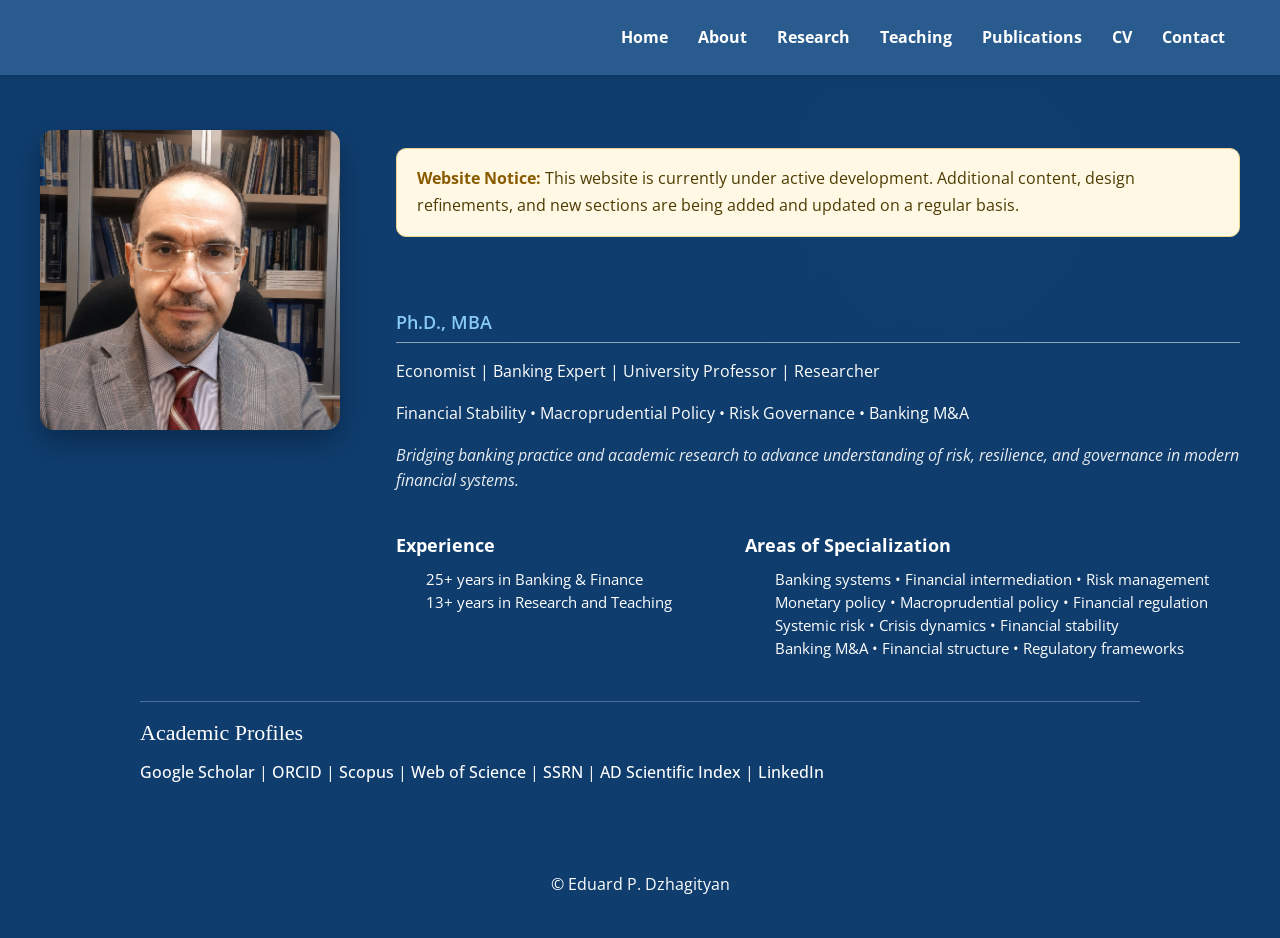
==== index.html @ 49aa9683 "Update index.html" ====
<!DOCTYPE html>

<html lang="en">

<head>
<meta charset="UTF-8">
<meta name="viewport" content="width=device-width, initial-scale=1.0">
<title>Eduard P. Dzhagityan</title>
<link rel="stylesheet" href="style.css">
</head>

<body>

<nav>
<a href="index.html">Home</a>
<a href="about.html">About</a>
<a href="research.html">Research</a>
<a href="teaching.html">Teaching</a>
<a href="publications.html">Publications</a>
<a href="cv.html">CV</a>
<a href="contact.html">Contact</a>
</nav>

<header>

<div class="container">

<div class="hero">

<img src="profile-new.jpg" alt="Eduard P. Dzhagityan">

<div class="hero-text">

<div class="site-notice">
    <strong>Website Notice:</strong> This website is currently under active development. Additional content, design refinements, and new sections are being added and updated on a regular basis.
</div>

<h1>
Eduard P. Dzhagityan
<span class="degrees">Ph.D., MBA</span>
</h1>

<p>
Economist | Banking Expert | University Professor | Researcher
</p>

<p>    
Financial Stability • Macroprudential Policy • Risk Governance • Banking M&A
</p>

<p style="font-style:italic; opacity:0.9;">
Bridging banking practice and academic research to advance understanding of risk, resilience, and governance in modern financial systems.
</p>

<div class="hero-highlights">
  <div>
    <strong>Experience</strong>
    <div style="margin-top:4px; margin-left:30px;">
        25+ years in Banking & Finance<br>
        13+ years in Research and Teaching
    </div>
</div>

  <div style="padding-left:15px;">
    <strong>Areas of Specialization</strong>
    <div style="margin-top:4px; margin-left:30px;">
        Banking systems • Financial intermediation • Risk management<br>
        Monetary policy • Macroprudential policy • Financial regulation<br>
        Systemic risk • Crisis dynamics • Financial stability<br>
        Banking M&A • Financial structure • Regulatory frameworks
    </div>
</div>
</div>




</div>
</div>
</div>
<div class="academic-profiles">
    <strong>Academic Profiles</strong>

<a href="https://scholar.google.com/citations?user=ScvrYH0AAAAJ" target="_blank">Google Scholar</a> |
<a href="https://orcid.org/0000-0003-3164-4696" target="_blank">ORCID</a> |
<a href="https://www.scopus.com/authid/detail.uri?authorId=57206865090" target="_blank">Scopus</a> |
<a href="https://www.webofscience.com/wos/author/record/E-4802-2016" target="_blank">Web of Science</a> |
<a href="https://papers.ssrn.com/sol3/papers.cfm?abstract_id=3195823" target="_blank">SSRN</a> |
<a href="https://adscientificindex.com/scientist/eduard-dzhagityan/5944820/" target="_blank">AD Scientific Index</a> |
<a href="https://www.linkedin.com/in/eduard-dzhagityan-02162433/" target="_blank">LinkedIn</a>
</div>
</header>

<footer>
© Eduard P. Dzhagityan
</footer>

</body>
</html>
---- style.css ----
@import url('https://fonts.googleapis.com/css2?family=Open+Sans:wght@400;600;700&display=swap');

body{
    margin:0;
    font-family:"Open Sans", Arial, sans-serif;
    background:#f5f7fa;
    color:#222;
    line-height:1.7;
}

nav{
    background:#2a5b8f;
    padding:24px 40px;
    box-shadow:0 2px 6px rgba(0,0,0,.1);
    position:sticky;
    top:0;
    z-index:10;
    display:flex;
    justify-content:flex-end;
    align-items:center;
}

nav a{
    margin:0 15px;
    text-decoration:none;
    color:white;
    font-weight:bold;
}

nav a:hover{
    color:#8fd3ff;
}

header{
    background:
    linear-gradient(90deg, rgba(15,61,110,0.98) 0%, rgba(15,61,110,0.95) 100%),
    radial-gradient(circle at 75% 18%, rgba(255,255,255,0.08), transparent 28%),
    linear-gradient(135deg, #0f3d6e 0%, #082d55 100%);
    color:white;
    padding:35px 40px 45px 40px;
    position:relative;
    overflow:hidden;
}

.container{
    max-width:1320px;
    margin:auto;
}

.hero{
    display:flex;
    align-items:flex-start;
    gap:56px;
    flex-wrap:wrap;
    position:relative;
    margin-top:20px;
}

.hero img{
    width:300px;
    border-radius:14px;
    box-shadow:0 12px 30px rgba(0,0,0,.30);
    z-index:1;
}

.hero-text{
    flex:1;
    min-width:300px;
}

.hero-text h1{
    margin:0;
    font-size:34px;
    line-height:1.15;
    font-weight:700;
}

.hero-text h1 .degrees{
    display:block;
    font-size:18px;
    font-weight:600;
    margin-top:8px;
    padding-bottom:10px;
    border-bottom:1px solid rgba(255,255,255,0.55);
    color:#8fd3ff;
    opacity:0.95;
}

.hero-text p{
    font-size:16px;
    margin-bottom:14px;
    line-height:1.6;
}

.hero-highlights{
    display:grid;
    grid-template-columns:1.1fr 1.9fr;
    gap:38px;
    margin-top:38px;
    font-size:15px;
    line-height:1.55;
    align-items:start;
}

.hero-highlights strong{
    font-size:18px;
    display:block;
    margin-bottom:8px;
}

.academic-profiles{
    width:100%;
    max-width:1000px;
    margin:40px auto 0 auto;
    padding-top:12px;
    text-align:left;
    background:none;
    border:none;
    box-shadow:none;
    border-top:1px solid rgba(255,255,255,0.25);
}

.academic-profiles strong{
    display:block;
    font-family:Georgia, serif;
    font-size:22px;
    font-weight:500;
    margin-bottom:8px;
    color:white;
}

.academic-profiles a{
    color:white;
    text-decoration:none;
    font-weight:500;
}

.academic-profiles a:hover{
    text-decoration:underline;
}

.buttons{
    margin-top:25px;
}

.button{
    display:inline-block;
    margin-right:10px;
    margin-bottom:10px;
    padding:12px 20px;
    background:white;
    color:#0f3d6e;
    text-decoration:none;
    border-radius:6px;
    font-weight:bold;
}

section{
    max-width:1200px;
    margin:auto;
    padding:60px 30px;
}

section.page-section{
    background:white;
    font-size:19px;
    line-height:1.85;
}

h1{
    color:#0f3d6e;
    font-size:36px;
    margin-bottom:30px;
}

h2{
    color:#0f3d6e;
    font-size:24px;
    margin-top:40px;
    margin-bottom:25px;
}

h3{
    color:#0f3d6e;
    font-size:20px;
    margin-top:28px;
    margin-bottom:8px;
}

.course-block{
    border-left:4px solid #2a5b8f;
    padding-left:18px;
    margin-top:22px;
    margin-bottom:22px;
}

.cards{
    display:grid;
    grid-template-columns:repeat(auto-fit,minmax(250px,1fr));
    gap:20px;
    margin-top:25px;
    margin-bottom:35px;
}

.card{
    background:#ffffff;
    border:1px solid #d7dce5;
    border-radius:12px;
    padding:24px;
    box-shadow:0 2px 8px rgba(0,0,0,.05);
}

.card h3{
    color:#0f3d6e;
    margin-top:0;
}

.highlights-grid{
    display:grid;
    grid-template-columns:repeat(auto-fit,minmax(180px,1fr));
    gap:20px;
    margin:25px 0 35px;
}

.highlight-card{
    background:#ffffff;
    border:1px solid #d7dce5;
    border-radius:12px;
    padding:20px;
    text-align:center;
    box-shadow:0 2px 8px rgba(0,0,0,.05);
}

.highlight-card strong{
    display:block;
    font-size:2rem;
    color:#0f3d6e;
    margin-bottom:8px;
}

.highlight-card span{
    display:block;
    line-height:1.4;
}

ul{
    padding-left:20px;
}

footer{
    text-align:center;
    padding:40px;
    background:#0f3d6e;
    color:white;
}
/* ---------- Teaching page ---------- */

.course-block{
    display:grid;
    grid-template-columns:74px 1fr;
    column-gap:24px;
    align-items:start;

    background:#ffffff;
    border:1px solid #d9e3ef;
    border-radius:14px;
    padding:26px 30px;
    margin:24px 0;

    box-shadow:0 4px 12px rgba(0,0,0,.05);
    transition:all .25s ease;
}

.course-block:hover{
    transform:translateY(-2px);
    box-shadow:0 10px 24px rgba(0,0,0,.08);
}

.course-icon{
    width:64px;
    height:64px;
    border-radius:14px;

    display:flex;
    align-items:center;
    justify-content:center;

    background:#eef5fb;
}

.course-icon img{
    width:56px;
    height:56px;
    display:block;
}

.course-content h3{
    margin:0 0 10px 0;
    padding-bottom:10px;

    color:#123f73;
    font-size:1.35rem;
    line-height:1.3;

    border-bottom:1px solid #d9e3ef;
}

.course-content p{
    margin:0;
    line-height:1.8;
}
/* ---------- Website Notice ---------- */

.site-notice{
    background:#fff8e5;
    border-left:5px solid #d4a017;
    border:1px solid #ecd58b;
    border-radius:10px;

    padding:16px 20px;
    margin:18px 0 28px;

    color:#4d3b00;
    font-size:1rem;
    line-height:1.7;
}

.site-notice strong{
    color:#8a5a00;
}
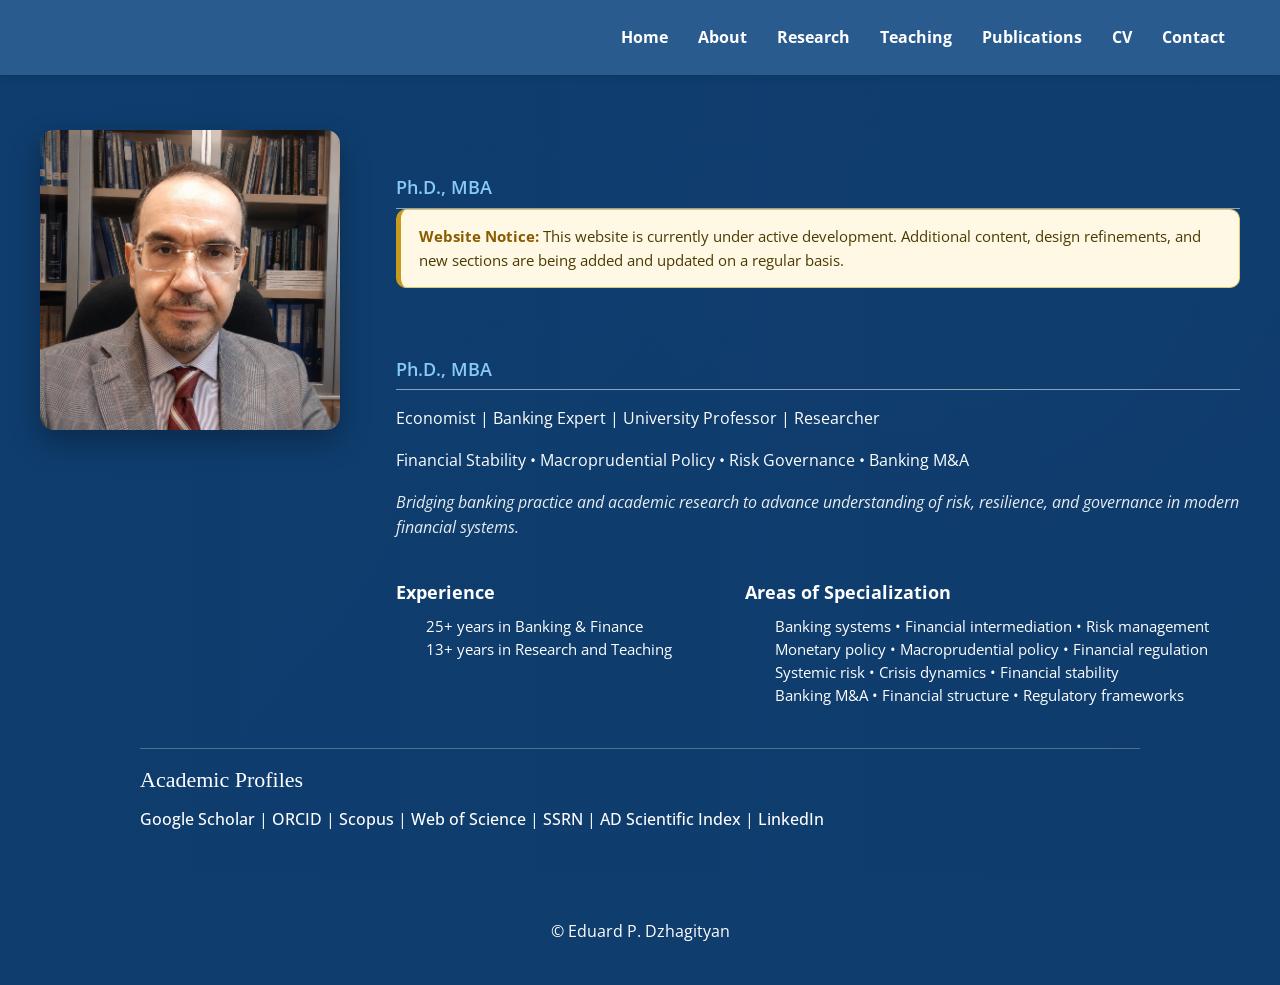
==== commit 8636f379: "Update index.html" ====
--- a/index.html
+++ b/index.html
@@ -30,6 +30,11 @@
 <img src="profile-new.jpg" alt="Eduard P. Dzhagityan">
 
 <div class="hero-text">
+
+<h1>
+Eduard P. Dzhagityan
+<span class="degrees">Ph.D., MBA</span>
+</h1>
 
 <div class="site-notice">
     <strong>Website Notice:</strong> This website is currently under active development. Additional content, design refinements, and new sections are being added and updated on a regular basis.
--- a/style.css
+++ b/style.css
@@ -328,3 +328,27 @@
 .site-notice strong{
     color:#8a5a00;
 }
+
+/* ---------- Website Notice ---------- */
+
+.site-notice{
+    background:#fff8e5;
+    border:1px solid #e3c76d;
+    border-left:5px solid #c89b1f;
+
+    border-radius:10px;
+
+    padding:14px 18px;
+
+    margin:0 0 24px 0;
+
+    color:#4b3b00;
+
+    font-size:.95rem;
+
+    line-height:1.6;
+}
+
+.site-notice strong{
+    color:#8a5c00;
+}
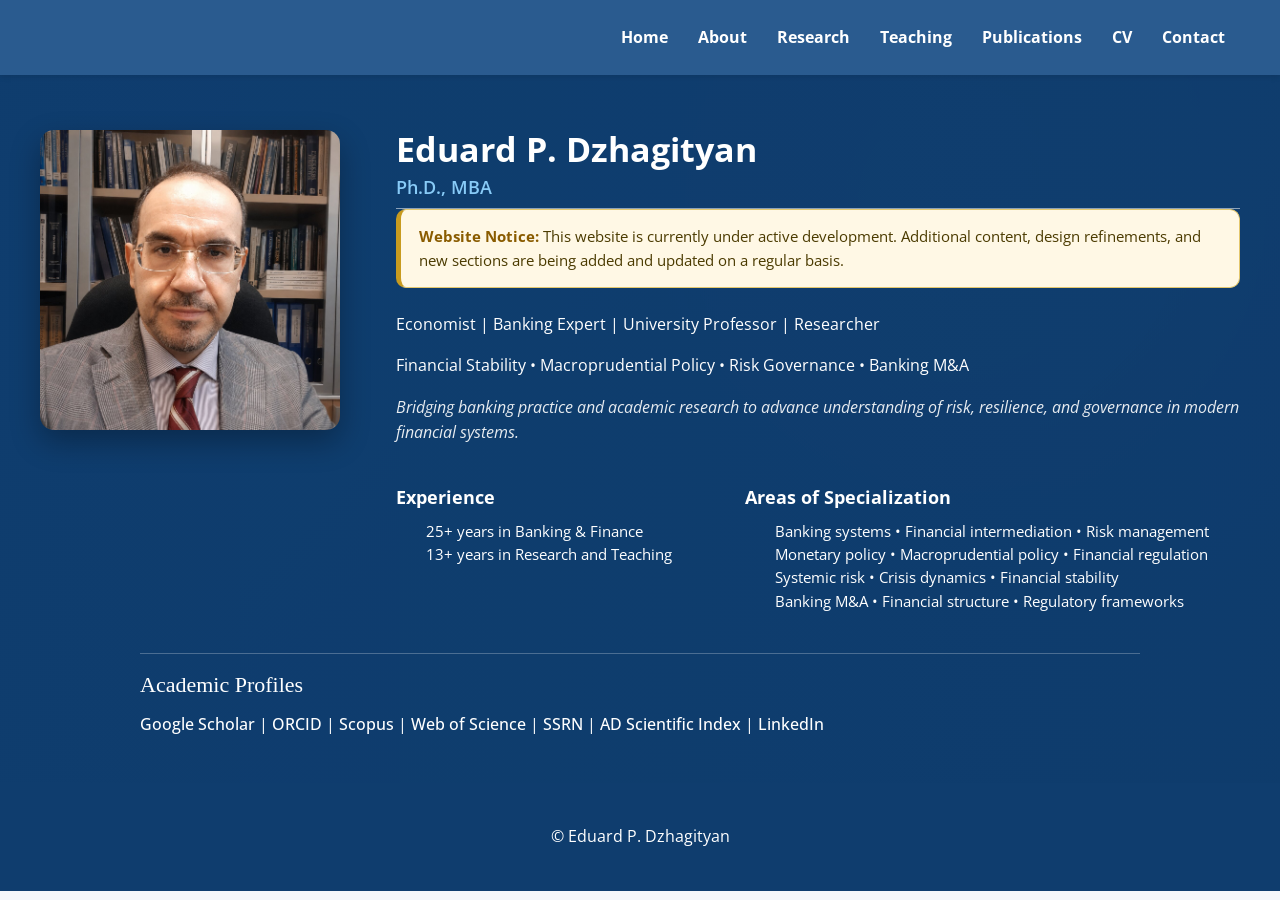
==== commit bb395131: "Update index.html" ====
--- a/index.html
+++ b/index.html
@@ -39,12 +39,6 @@
 <div class="site-notice">
     <strong>Website Notice:</strong> This website is currently under active development. Additional content, design refinements, and new sections are being added and updated on a regular basis.
 </div>
-
-<h1>
-Eduard P. Dzhagityan
-<span class="degrees">Ph.D., MBA</span>
-</h1>
-
 <p>
 Economist | Banking Expert | University Professor | Researcher
 </p>
--- a/style.css
+++ b/style.css
@@ -73,6 +73,7 @@
     font-size:34px;
     line-height:1.15;
     font-weight:700;
+    color:white;
 }
 
 .hero-text h1 .degrees{
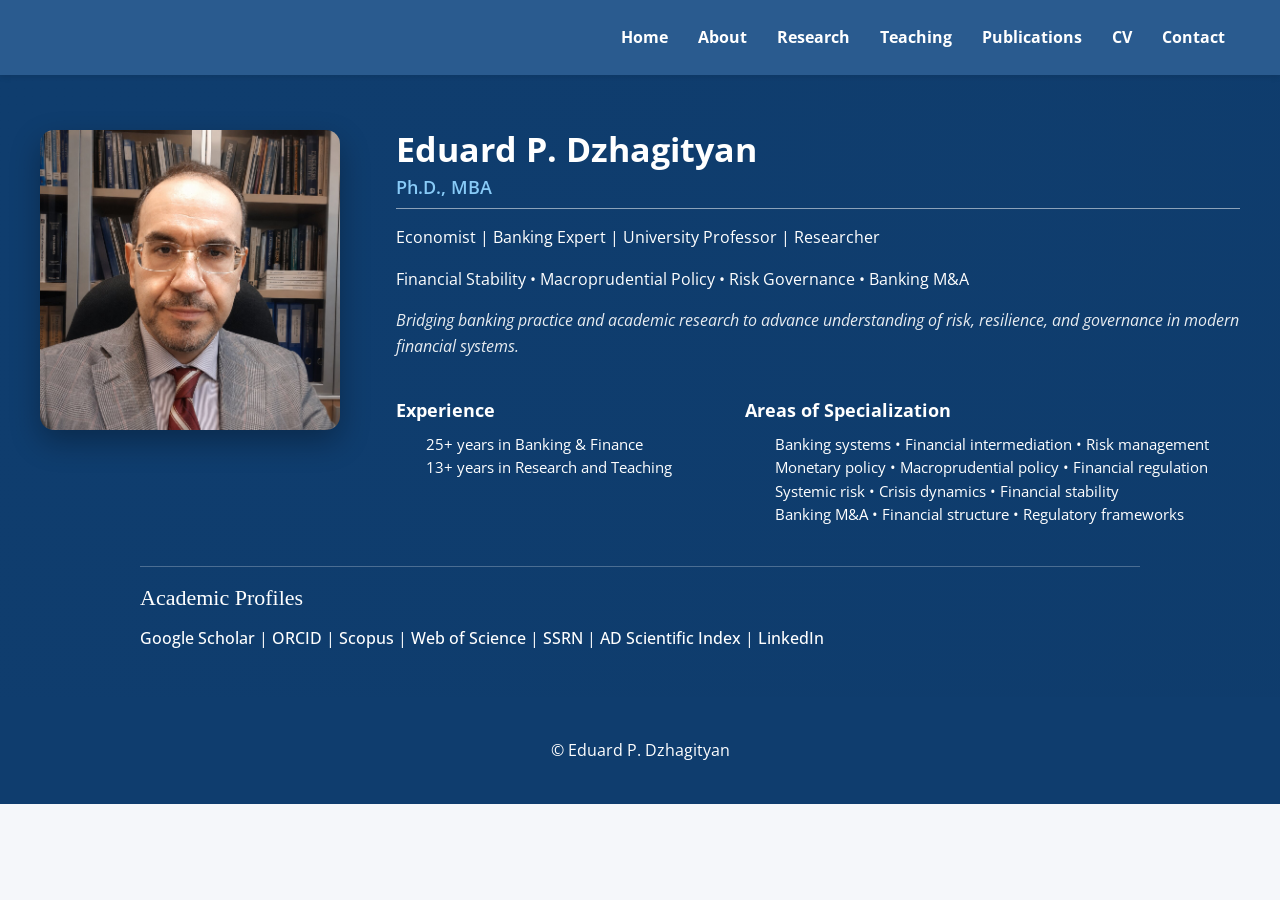
==== commit c1ff9900: "Update index.html" ====
--- a/index.html
+++ b/index.html
@@ -36,9 +36,6 @@
 <span class="degrees">Ph.D., MBA</span>
 </h1>
 
-<div class="site-notice">
-    <strong>Website Notice:</strong> This website is currently under active development. Additional content, design refinements, and new sections are being added and updated on a regular basis.
-</div>
 <p>
 Economist | Banking Expert | University Professor | Researcher
 </p>
--- a/style.css
+++ b/style.css
@@ -176,8 +176,11 @@
 
 h2{
     color:#0f3d6e;
-    font-size:24px;
-    margin-top:40px;
+    font-size:22px;
+    font-weight:700;
+    text-transform:uppercase;
+    letter-spacing:.08em;
+    margin-top:44px;
     margin-bottom:25px;
 }
 
@@ -258,29 +261,28 @@
 
 .course-block{
     display:grid;
-    grid-template-columns:74px 1fr;
-    column-gap:24px;
+    grid-template-columns:58px 1fr;
+    column-gap:20px;
     align-items:start;
 
     background:#ffffff;
-    border:1px solid #d9e3ef;
+    border:2px solid #9fb8d8;
     border-radius:14px;
-    padding:26px 30px;
-    margin:24px 0;
-
-    box-shadow:0 4px 12px rgba(0,0,0,.05);
+    padding:22px 30px;
+    margin:22px 0;
+
+    box-shadow:0 6px 16px rgba(15,61,110,.08);
     transition:all .25s ease;
 }
-
 .course-block:hover{
     transform:translateY(-2px);
     box-shadow:0 10px 24px rgba(0,0,0,.08);
 }
 
 .course-icon{
-    width:64px;
-    height:64px;
-    border-radius:14px;
+    width:54px;
+    height:54px;
+    border-radius:12px;
 
     display:flex;
     align-items:center;
@@ -289,10 +291,18 @@
     background:#eef5fb;
 }
 
-.course-icon img{
-    width:56px;
-    height:56px;
-    display:block;
+.course-icon svg{
+    width:38px;
+    height:38px;
+    display:block;
+}
+
+.course-icon svg *{
+    fill:none;
+    stroke:#0f3d6e;
+    stroke-width:2.3;
+    stroke-linecap:round;
+    stroke-linejoin:round;
 }
 
 .course-content h3{
@@ -308,7 +318,28 @@
 
 .course-content p{
     margin:0;
-    line-height:1.8;
+    line-height:1.9;
+    color:#2f3b4a;
+    text-wrap:pretty;
+}
+
+.course-topics{
+    display:flex;
+    flex-wrap:wrap;
+    gap:10px 12px;
+    margin-top:14px;
+}
+
+.topic-tag{
+    display:inline-block;
+    padding:6px 14px;
+    background:#eef5fb;
+    border:1px solid #c9d9ec;
+    border-radius:8px;
+    color:#0f3d6e;
+    font-size:.95rem;
+    font-weight:600;
+    line-height:1.35;
 }
 /* ---------- Website Notice ---------- */
 
@@ -333,23 +364,88 @@
 /* ---------- Website Notice ---------- */
 
 .site-notice{
+    display:inline-block;
+
     background:#fff8e5;
     border:1px solid #e3c76d;
-    border-left:5px solid #c89b1f;
-
-    border-radius:10px;
-
-    padding:14px 18px;
-
-    margin:0 0 24px 0;
+    border-left:4px solid #c89b1f;
+
+    border-radius:8px;
+
+    padding:8px 12px;
+
+    margin:10px 0 18px 0;
 
     color:#4b3b00;
 
-    font-size:.95rem;
-
-    line-height:1.6;
-}
-
+    font-size:.88rem;
+
+    line-height:1.45;
+
+    max-width:720px;
+}
 .site-notice strong{
     color:#8a5c00;
 }
+
+/* ---------- Publications page ---------- */
+
+.publication{
+    background:#ffffff;
+    border:2px solid #9fb8d8;
+    border-radius:14px;
+    padding:22px 30px;
+    margin:22px 0 22px 42px;
+    width:calc(100% - 126px);
+    box-sizing:border-box;
+    box-shadow:0 6px 16px rgba(15,61,110,.08);
+    transition:all .25s ease;
+}
+
+.publication:hover{
+    transform:translateY(-2px);
+    box-shadow:0 10px 24px rgba(0,0,0,.08);
+}
+
+.publication h3{
+    color:#123f73;
+    font-size:1.35rem;
+    line-height:1.3;
+    margin:0 0 10px 0;
+    padding-bottom:10px;
+    border-bottom:1px solid #d9e3ef;
+}
+
+.publication p{
+    margin:0 0 12px 0;
+    line-height:1.9;
+    color:#2f3b4a;
+}
+
+@media (max-width:700px){
+    .publication{
+        margin:18px 0;
+        width:100%;
+        padding:20px;
+    }
+
+        .publication h3{
+        font-size:1.15rem;
+        overflow-wrap:anywhere;
+    }
+    .publication p{
+        font-size:1rem;
+    }
+
+    h2{
+        font-size:1.2rem;
+        letter-spacing:.06em;
+    }
+}
+.note{
+    background:#f5f7fa;
+    border:1px solid #d7dce5;
+    border-radius:12px;
+    padding:22px;
+    margin-top:35px;
+}
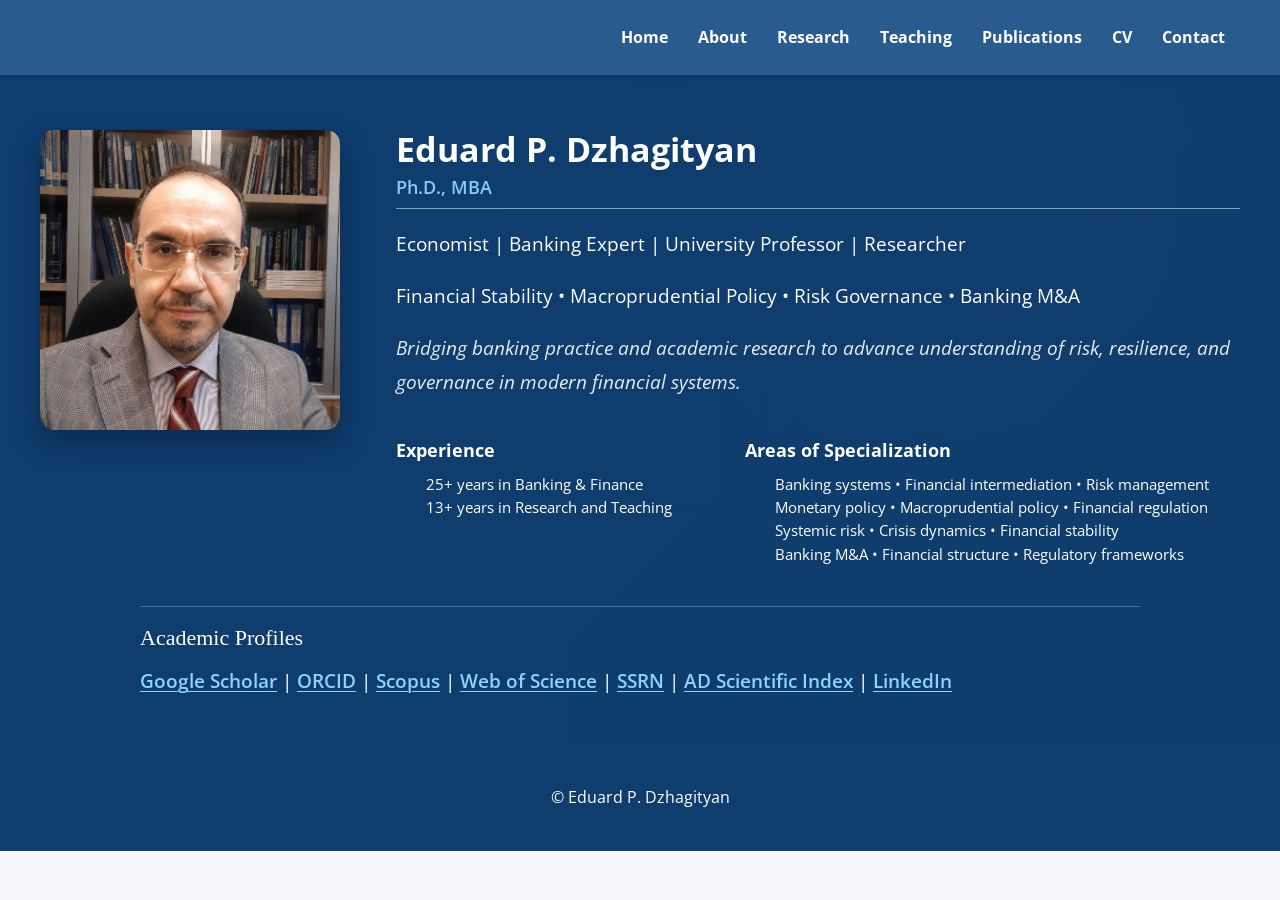
==== commit 53781de5: "Update index.html" ====
--- a/index.html
+++ b/index.html
@@ -5,7 +5,11 @@
 <head>
 <meta charset="UTF-8">
 <meta name="viewport" content="width=device-width, initial-scale=1.0">
+
 <title>Eduard P. Dzhagityan</title>
+
+<meta name="description" content="Eduard P. Dzhagityan, Ph.D., MBA — economist, university professor, researcher, and banking expert specializing in financial stability, macroprudential policy, systemic risk, risk governance, banking regulation, and banking M&A.">
+
 <link rel="stylesheet" href="style.css">
 </head>
 
--- a/style.css
+++ b/style.css
@@ -37,6 +37,8 @@
     radial-gradient(circle at 75% 18%, rgba(255,255,255,0.08), transparent 28%),
     linear-gradient(135deg, #0f3d6e 0%, #082d55 100%);
     color:white;
+    font-size:19px;
+    line-height:1.75;
     padding:35px 40px 45px 40px;
     position:relative;
     overflow:hidden;
@@ -88,9 +90,9 @@
 }
 
 .hero-text p{
-    font-size:16px;
+    font-size:19px;
     margin-bottom:14px;
-    line-height:1.6;
+    line-height:1.75;
 }
 
 .hero-highlights{
@@ -131,13 +133,16 @@
 }
 
 .academic-profiles a{
-    color:white;
-    text-decoration:none;
-    font-weight:500;
+    color:#8fd3ff;
+    text-decoration:underline;
+    text-decoration-thickness:1px;
+    text-underline-offset:3px;
+    font-weight:600;
+    transition:color .2s ease;
 }
 
 .academic-profiles a:hover{
-    text-decoration:underline;
+    color:#ffffff;
 }
 
 .buttons{
@@ -200,8 +205,8 @@
 
 .cards{
     display:grid;
-    grid-template-columns:repeat(auto-fit,minmax(250px,1fr));
-    gap:20px;
+    grid-template-columns:repeat(auto-fit,minmax(280px,1fr));
+    gap:30px;
     margin-top:25px;
     margin-bottom:35px;
 }
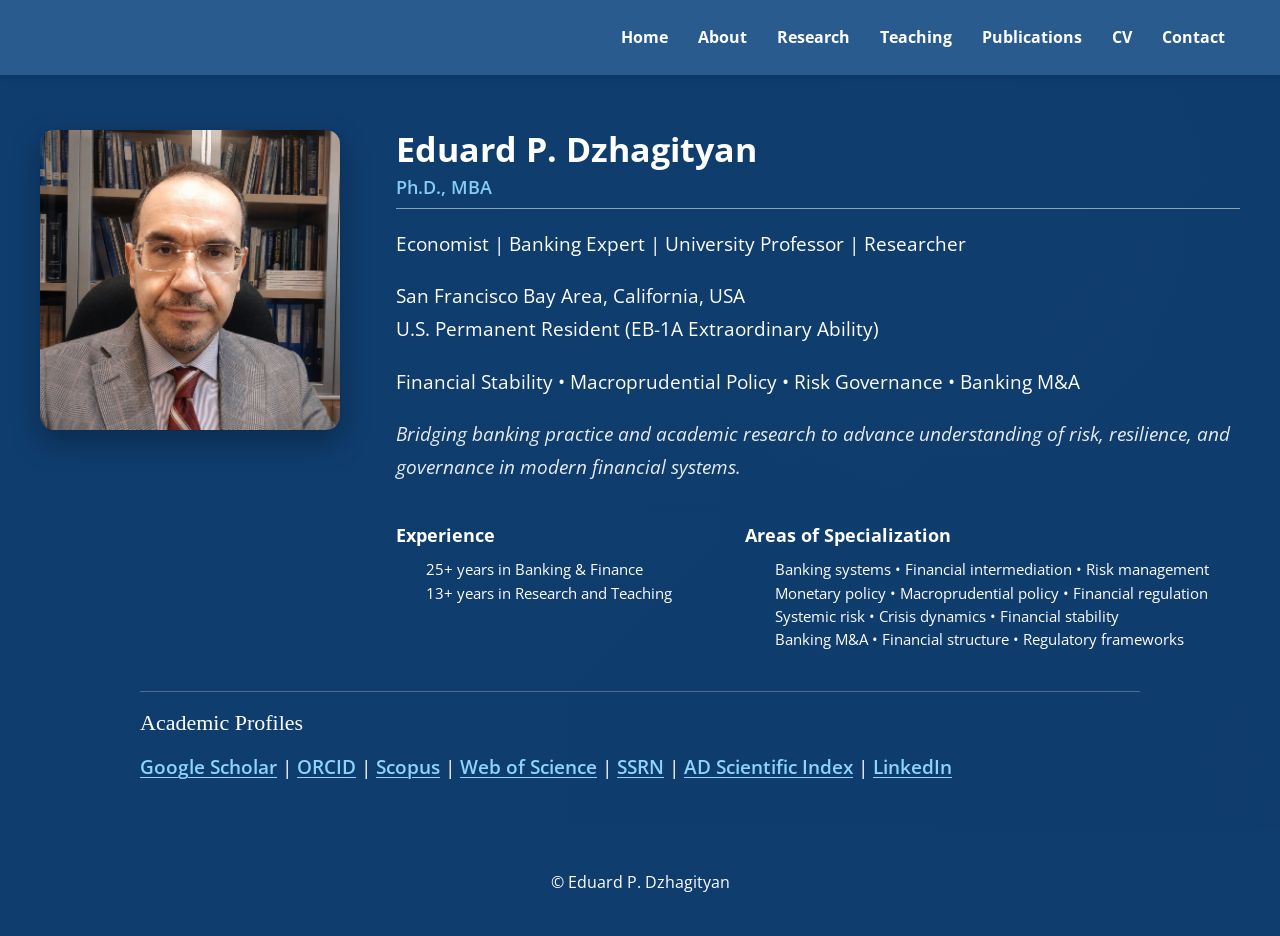
==== commit e23a1d59: "Add U.S. permanent resident status to index.html" ====
--- a/index.html
+++ b/index.html
@@ -42,6 +42,11 @@
 
 <p>
 Economist | Banking Expert | University Professor | Researcher
+</p>
+
+<p class="residency-status">
+San Francisco Bay Area, California, USA<br>
+U.S. Permanent Resident (EB-1A Extraordinary Ability)
 </p>
 
 <p>    
--- a/style.css
+++ b/style.css
@@ -454,3 +454,92 @@
     padding:22px;
     margin-top:35px;
 }
+
+/* Research Notes */
+
+.intro-note{
+    margin:28px 0 38px;
+    padding:28px 32px;
+    background:#f5f8fc;
+    border-left:4px solid #2f6598;
+    border-radius:4px;
+}
+
+.intro-note h3{
+    margin:0 0 16px;
+    color:#123f6d;
+    font-size:24px;
+    line-height:1.4;
+}
+
+.intro-note p{
+    margin:0 0 14px;
+}
+
+.intro-note p:last-child{
+    margin-bottom:0;
+}
+
+.notes-subheading{
+    margin:0 0 18px;
+    color:#123f6d;
+    font-size:23px;
+}
+
+.research-notes-list{
+    width:100%;
+}
+
+.research-note-item{
+    display:grid;
+    grid-template-columns:190px 1fr;
+    gap:32px;
+    padding:24px 0 28px;
+    border-bottom:1px solid #d9e0e7;
+}
+
+.research-note-item:first-child{
+    border-top:1px solid #d9e0e7;
+}
+
+.research-note-date{
+    color:#526b86;
+    font-size:16px;
+    padding-top:2px;
+}
+
+.research-note-content h3{
+    margin:0 0 10px;
+    color:#123f6d;
+    font-size:21px;
+    line-height:1.4;
+}
+
+.research-note-content p{
+    margin:0 0 12px;
+}
+
+.research-note-link{
+    font-weight:600;
+    text-decoration:none;
+}
+
+.research-note-link:hover{
+    text-decoration:underline;
+}
+
+.research-note-separator{
+    color:#8392a3;
+    margin:0 9px;
+}
+
+@media(max-width:700px){
+    .research-note-item{
+        grid-template-columns:1fr;
+        gap:8px;
+    }
+
+    .intro-note{
+        padding:22px;
+    }
+}
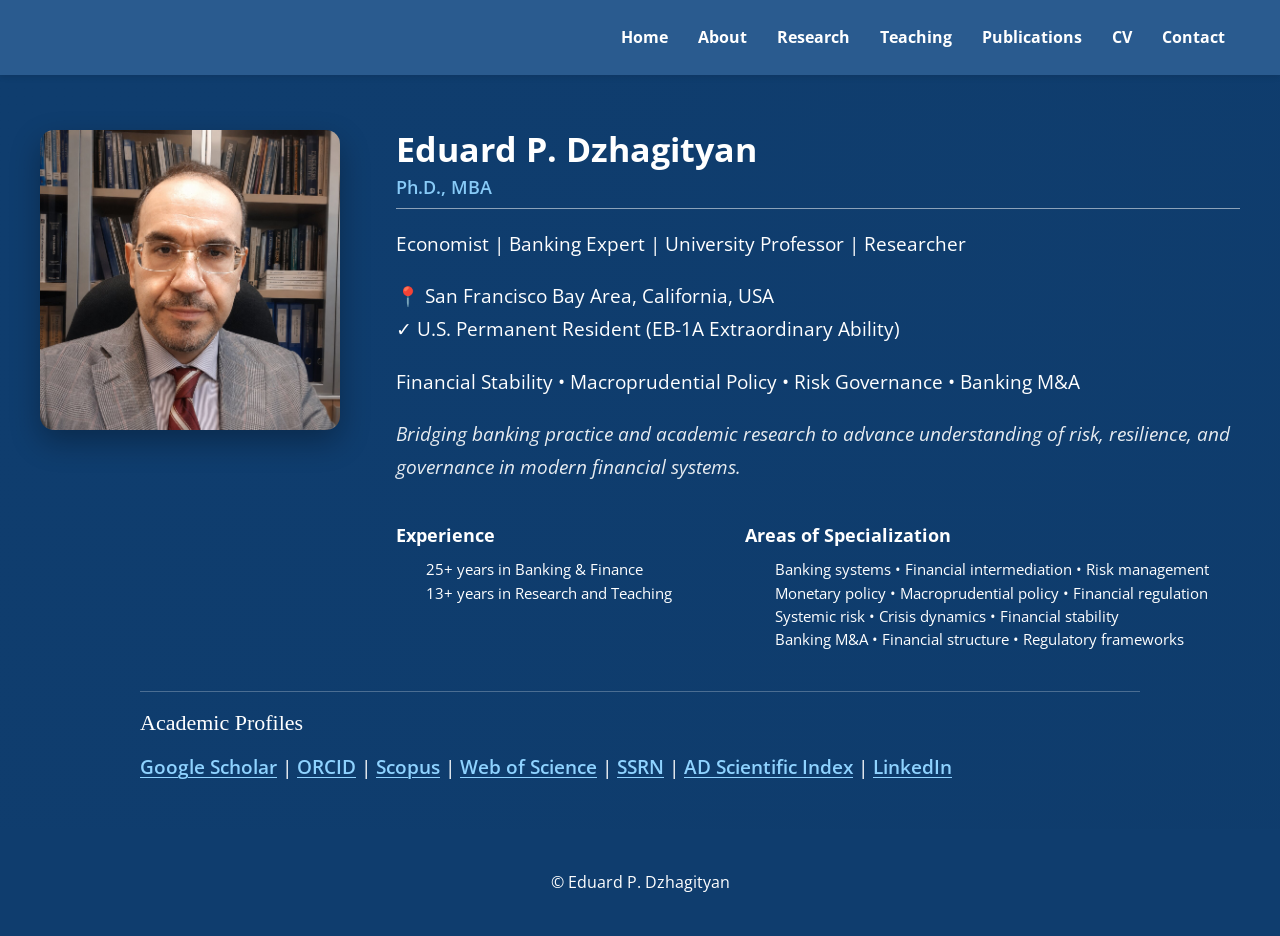
==== commit 1e178412: "Add location and residency icons on homepage" ====
--- a/index.html
+++ b/index.html
@@ -45,8 +45,8 @@
 </p>
 
 <p class="residency-status">
-San Francisco Bay Area, California, USA<br>
-U.S. Permanent Resident (EB-1A Extraordinary Ability)
+<span aria-hidden="true">📍</span> San Francisco Bay Area, California, USA<br>
+<span aria-hidden="true">✓</span> U.S. Permanent Resident (EB-1A Extraordinary Ability)
 </p>
 
 <p>    
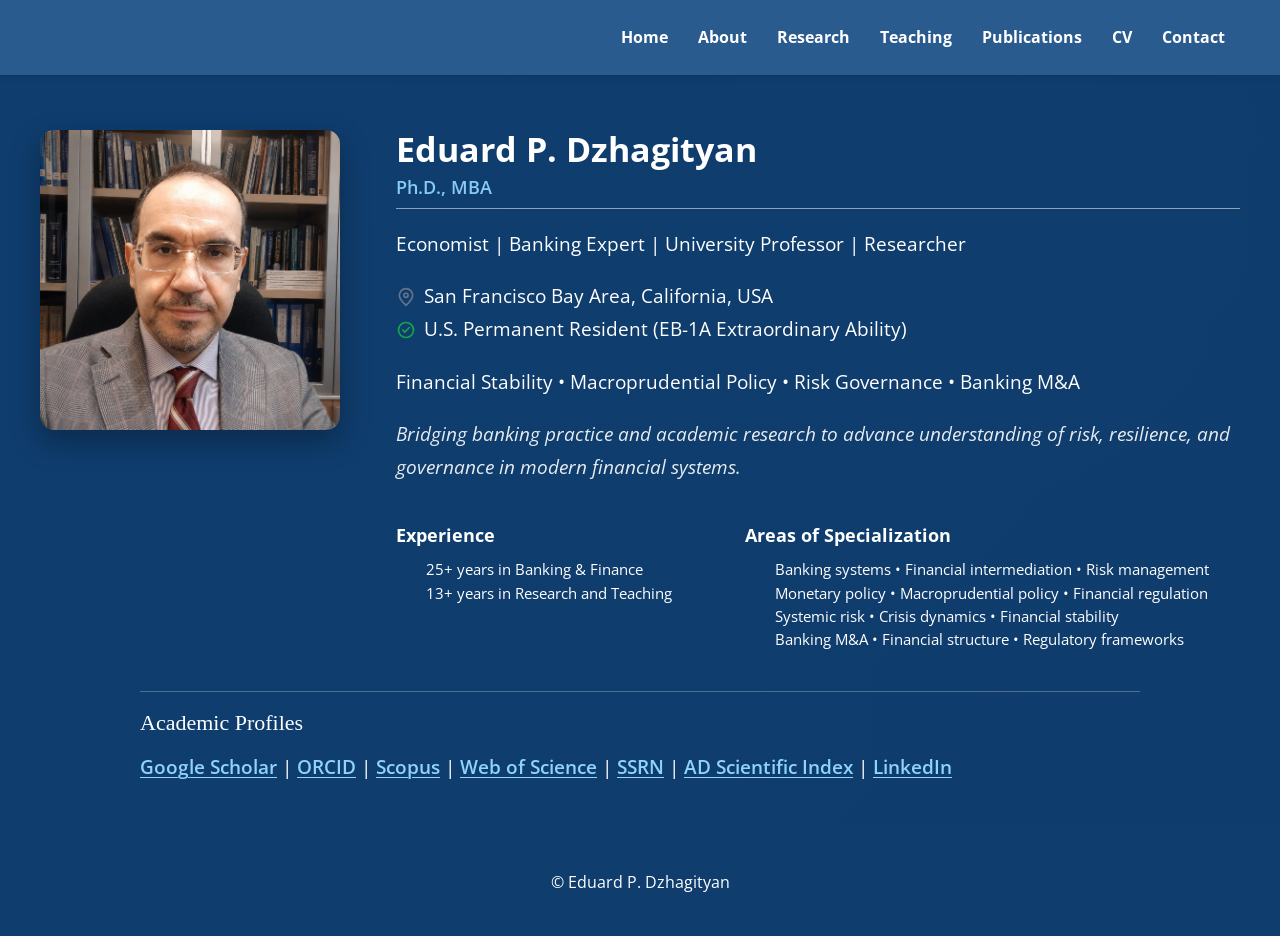
==== commit c44389fb: "Use colored location and residency line icons on homepage" ====
--- a/index.html
+++ b/index.html
@@ -45,8 +45,8 @@
 </p>
 
 <p class="residency-status">
-<span aria-hidden="true">📍</span> San Francisco Bay Area, California, USA<br>
-<span aria-hidden="true">✓</span> U.S. Permanent Resident (EB-1A Extraordinary Ability)
+<svg aria-hidden="true" width="20" height="20" viewBox="0 0 24 24" fill="none" stroke="#64748b" stroke-width="2" stroke-linecap="round" stroke-linejoin="round" style="vertical-align:-4px;margin-right:8px"><path d="M20 10c0 5-8 12-8 12S4 15 4 10a8 8 0 1 1 16 0Z"/><circle cx="12" cy="10" r="2.5"/></svg>San Francisco Bay Area, California, USA<br>
+<svg aria-hidden="true" width="20" height="20" viewBox="0 0 24 24" fill="none" stroke="#16a34a" stroke-width="2" stroke-linecap="round" stroke-linejoin="round" style="vertical-align:-4px;margin-right:8px"><circle cx="12" cy="12" r="9"/><path d="m8 12 2.5 2.5L16 9"/></svg>U.S. Permanent Resident (EB-1A Extraordinary Ability)
 </p>
 
 <p>    
